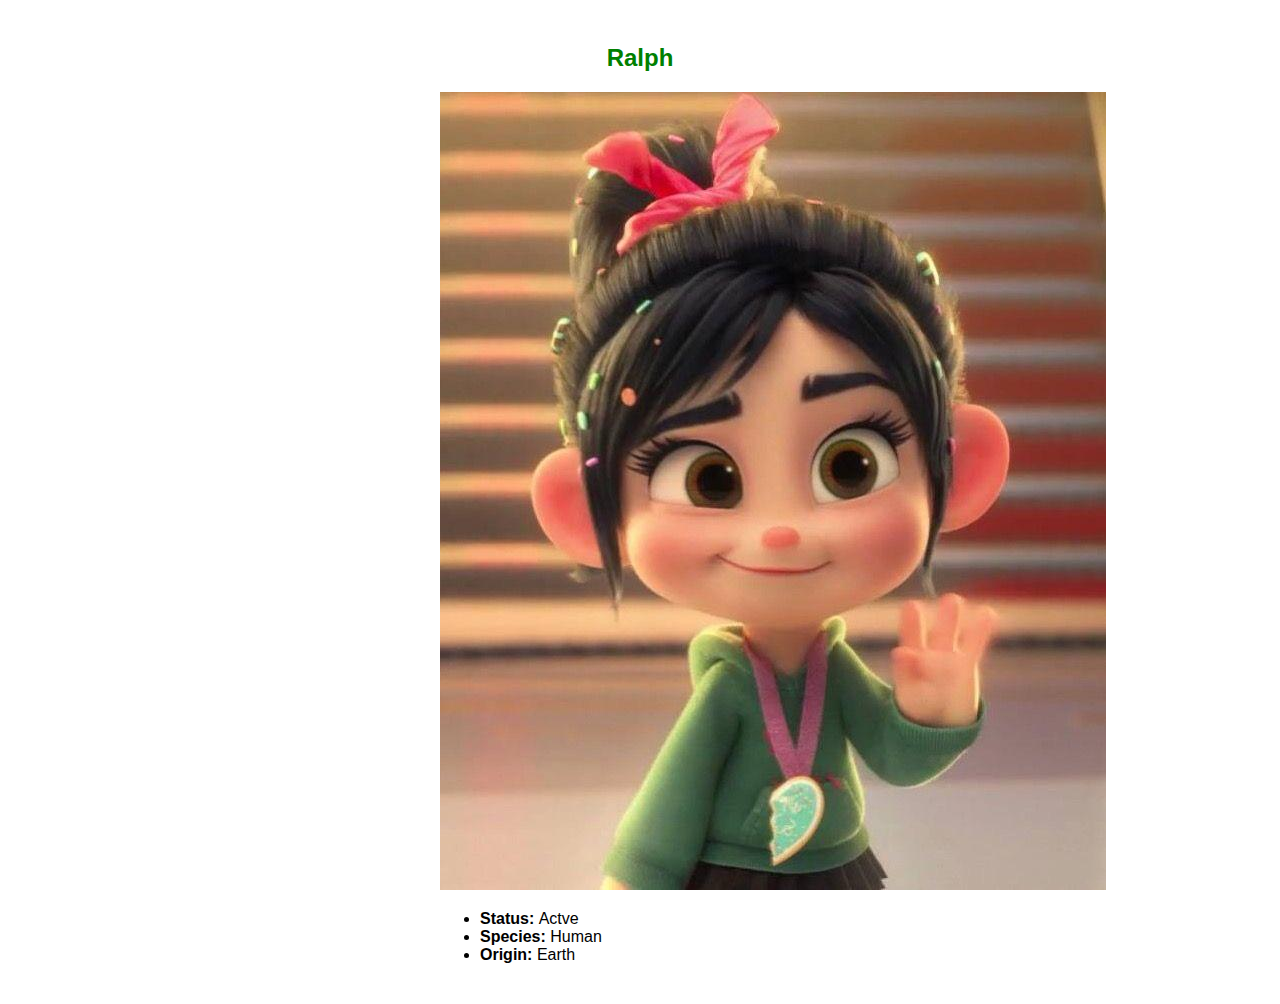
==== index_Ralph.html @ 24b34911 "pulled changes from github" ====
<!DOCTYPE html>
<html lang="en">
<head>
    <meta charset="UTF-8">
    <meta name="viewport" content="width=device-width, initial-scale=1.0">
    <title>Ralph Breaks the Internet Character: Penelope</title>
    <link rel="stylesheet" href="index.css">
</head>
<body>
    <div class="card-character">
        <h2 class="h2">Ralph</h2>
            <img class="character-image" src="Penelope.jpeg">
            <ul>
                <li><strong>Status: </strong>Actve</li>
                <li><strong>Species: </strong>Human</li>
                <li><strong>Origin: </strong>Earth</li>
            </ul>
        </div> 
    </body>
</html>
---- index.css ----
body {
  font-family: Arial;
  display: flex; 
  flex-direction: column; /* Stack elements vertically */
  align-items: center;
  margin: 0;
  padding: 0
}

.h2 {
  color: green;
  text-align: center;
}

.card-character {
  max-width: 400px;
  margin: 24px;
}
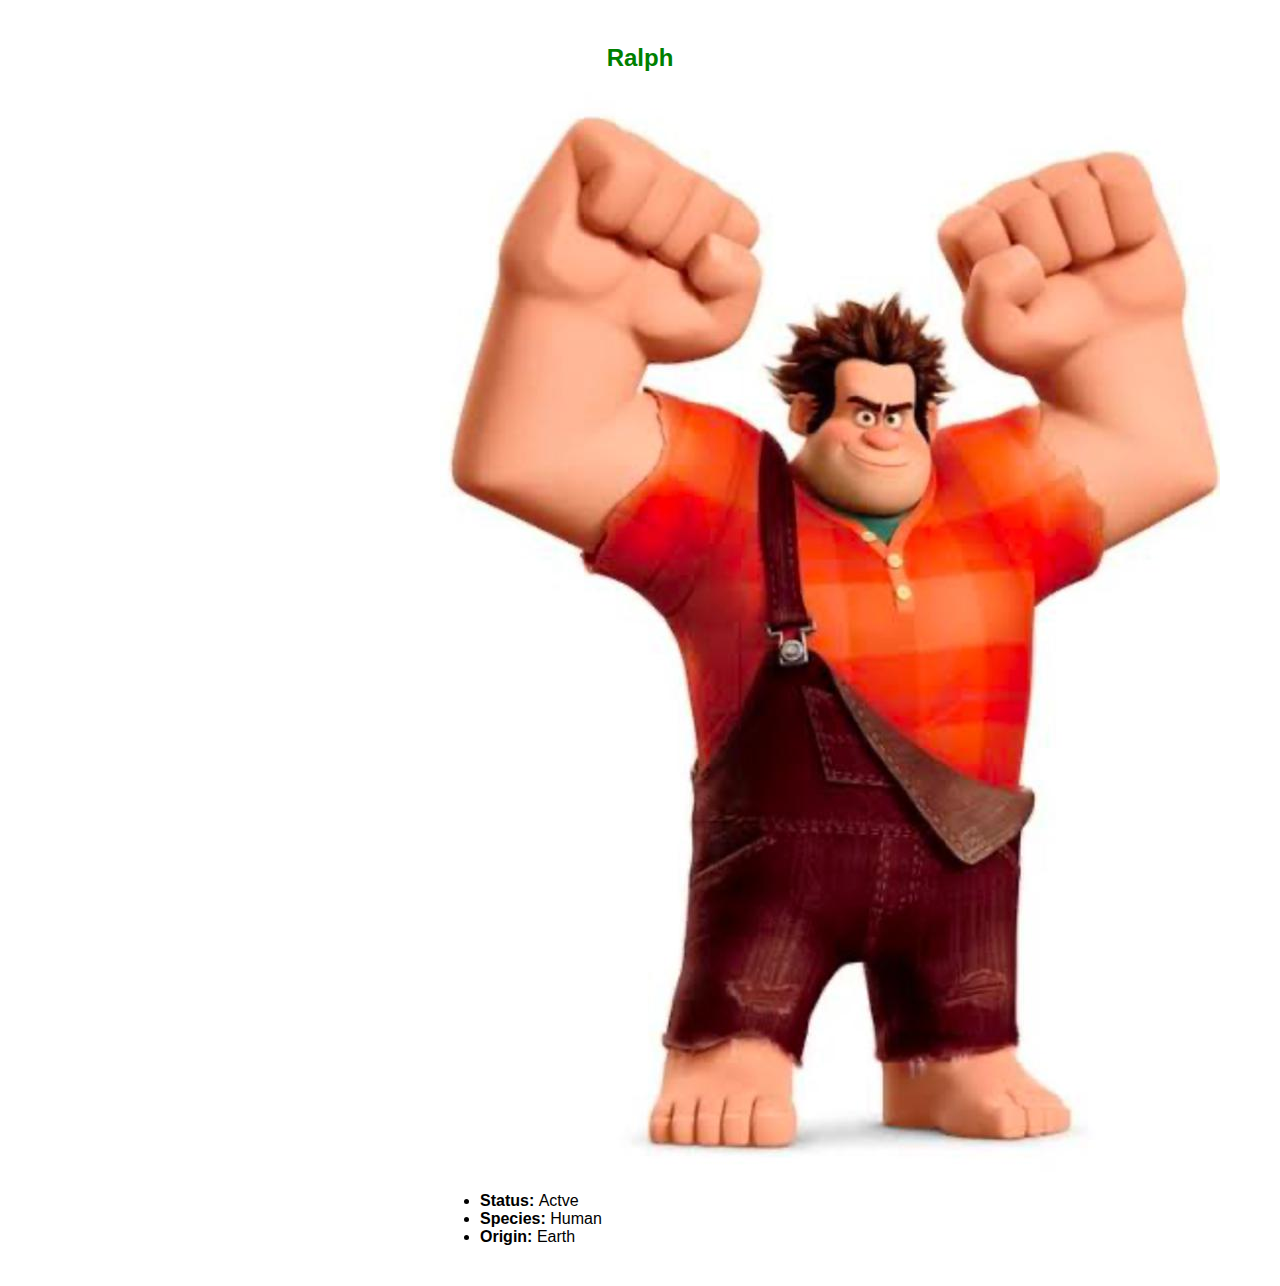
==== commit f4a79ddf: "pulled changes from github" ====
--- a/index_Ralph.html
+++ b/index_Ralph.html
@@ -9,7 +9,7 @@
 <body>
     <div class="card-character">
         <h2 class="h2">Ralph</h2>
-            <img class="character-image" src="Penelope.jpeg">
+            <img class="character-image" src="Ralph.jpeg">
             <ul>
                 <li><strong>Status: </strong>Actve</li>
                 <li><strong>Species: </strong>Human</li>
